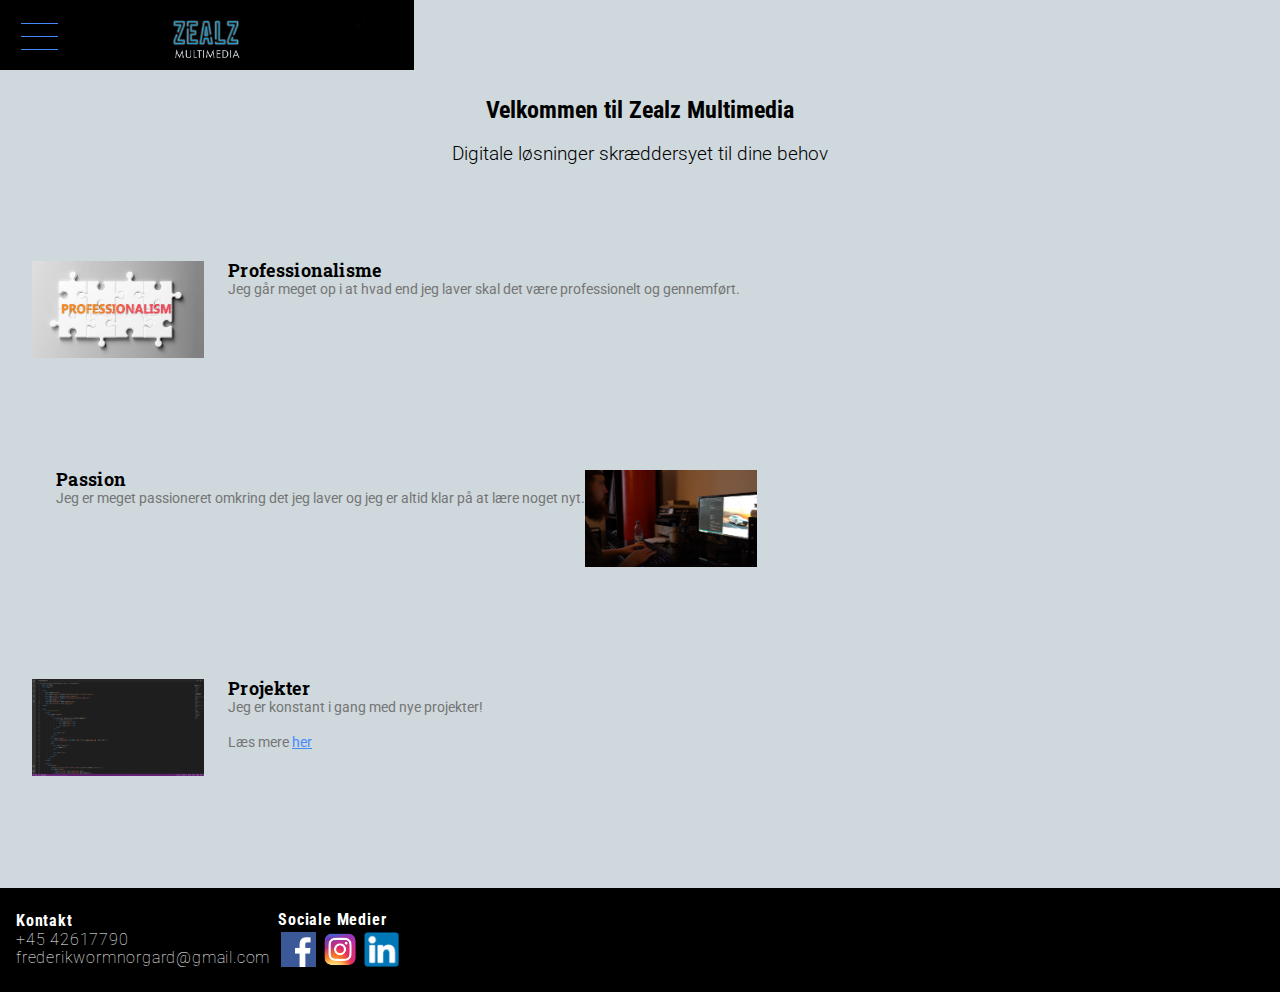
==== index.html @ 9e1d662b "about-me-html" ====
<!DOCTYPE html>
<html lang="en">
<head>
    <meta charset="UTF-8">
    <meta name="description" content="Zealz Multimedia Portfolio">
    <meta name="keywords" content="HTML, CSS, Multimedia, design, portfolio">
    <meta name="author" content="Frederik Nørgård">
    <meta name="viewport" content="width=device-width, initial-scale=1.0">
    <link rel="stylesheet" href="normalize.css">
    <link rel="stylesheet" href="zealzstyle.css">
    <title>Zealz Multimedia</title>
</head>

<body>
    <!-- Banner & Menu -->
    <header>
        <img src="./images/zealzbannermm.png">
        <div class="flexbox">
            <div>
                <div id="menu" class="menu" onclick="openNav()">
                    <div class="positionbar">
                        <div class="bar1"></div>
                        <div class="bar2"></div>
                        <div class="bar3"></div>
                    </div>
                </div>
                <div class="line">
                </div>
                <div class="line">
                </div>
            </div>
        </div>
    </header>

    <section>
        <div id="nav">
            <a href="javascript:void(0)" id="closeBTN" onclick="closeNav()">&times;</a>
            <div class="navbox">
                <a class="navlinks" href="index.html">Forside</a>
                <a class="navlinks" href="projects.html">Projekter</a>
                <a class="navlinks" href="about-me.html">Om Mig</a>
            </div>
        </div>
    </section>

    <!-- Page Introduction -->
    <section class="intro">
        <h1>Velkommen til Zealz Multimedia</h1>
        <br>
        <h2>Digitale løsninger skræddersyet til dine behov</h2>
    </section>

    <!-- Core Values -->
    <section class="values">
        <img src="./images/professionalism.png">
        <ul>
            <li><h3>Professionalisme</h3></li>
            <li><p>Jeg går meget op i at hvad end jeg laver skal det være professionelt og gennemført.</p></li>
        </ul>
    </section>

    <section class="values">
        <ul>
            <li><h3>Passion</h3></li>
            <li><p>Jeg er meget passioneret omkring det jeg laver og jeg er altid klar på at lære noget nyt.</p></li>
        </ul>
        <img src="./images/passion.me.png">
    </section>

    <!-- Short text about my projects -->
    <section class="values">
        <img src="./images/projekter.png">
        <ul>
            <li><h3>Projekter</h3></li>
            <li><p>Jeg er konstant i gang med nye projekter!</p>
                <br>
            <li><p>Læs mere <a href="projects.html">her</a></p></li>
        </ul>
    </section>


    <footer>
        <!-- Contact info -->
        <div id="footer-grid">
            <div id="footer-item-1">
                <section id="contact-info">
                    <h4>Kontakt</h4>
                    <ul>
                        <li>+45 42617790</li>
                        <li>frederikwormnorgard@gmail.com</li>
                    </ul>
                </section>
            </div>
            <!-- SoMe info -->
            <div id="footer-item-2">
                <section id="some">
                    <h4>Sociale Medier</h4>
                    <ul>
                        <li><img src="./images/facebook-icon-zealz.png"></li>
                        <li><img src="./images/instagram.logo.png"></li>
                        <li><img src="./images/linkedin.logo.png"></li>
                    </ul>
                </section>
            </div>
        </div>
        
    </footer>
    <script src="myhacks.js"></script>
</body>
</html>
---- zealzstyle.css ----
/* Imported Fonts */

@import url('https://fonts.googleapis.com/css2?family=Roboto:ital,wght@0,100;0,300;0,400;0,500;0,700;0,900;1,100;1,300;1,400;1,500;1,700;1,900&display=swap');
@import url('https://fonts.googleapis.com/css2?family=Roboto+Slab:wght@100;200;300;400;500;600;700&family=Roboto:ital,wght@0,100;0,300;0,400;0,500;0,700;0,900;1,100;1,300;1,400;1,500;1,700;1,900&display=swap');
@import url('https://fonts.googleapis.com/css2?family=Roboto+Condensed:ital,wght@0,300;0,400;0,700;1,300;1,400;1,700&family=Roboto+Slab:wght@100;200;300;400;500;600;700&family=Roboto:ital,wght@0,100;0,300;0,400;0,500;0,700;0,900;1,100;1,300;1,400;1,500;1,700;1,900&display=swap');
@import url('https://fonts.googleapis.com/css2?family=Roboto+Condensed:ital,wght@0,300;0,400;0,700;1,300;1,400;1,700&family=Roboto+Mono:ital,wght@0,100;0,200;0,300;0,400;0,500;0,600;0,700;1,100;1,200;1,300;1,400;1,500;1,600;1,700&family=Roboto+Slab:wght@100;200;300;400;500;600;700&family=Roboto:ital,wght@0,100;0,300;0,400;0,500;0,700;0,900;1,100;1,300;1,400;1,500;1,700;1,900&display=swap');

/* Reset margin and padding */
*{
    margin: 0;
    padding: 0;
    scroll-behavior: smooth;
}

/* Root for pagedesign */

:root{
    --primary-color: #607D8B;
    --dark-primary-color: #455A64;
    --light-primary-color: #CFD8DC;
    --accent-color: #448AFF;
    --text-icons: #FFFFFF;
    --primary-text: #212121;
    --secondary-text: #757575;
    --divider-color: #BDBDBD;
    --black: #000000;
    --darker-grey: #707070;

}

body{
    background-color: var(--light-primary-color);
}

/* Menubar */
header img{
    width: 414px;
    height: 70px;
}

.menu {
    width: 37px;
    height: 37px;
    margin-top: 1.3rem;
    margin-left: 1.3rem;
    margin-bottom: 0.7rem;
    cursor: pointer;
}


/* Bars */

.bar1 {
    width: 37px;
    height: 1px;
    background-color: var(--accent-color);
    transition: 0.4s;
}

.bar2,
.bar3 {
    width: 37px;
    height: 1px;
    margin: 12px 0;
    background-color: var(--accent-color);
    transition: 0.4s;
}

/* Flexbox for header */

.flexbox {
    display: flex;
    justify-content: space-between;
    margin-top: -4.5em;
}

.line {
    box-sizing: border-box;
    border: solid 1px var(--blue-color);
    height: 1px;
    width: 9rem;
}

.logo {
    width: 80px;
    margin-top: 2.25rem;
}


/* Nav menu that starts without width */

#nav {
    position: absolute;
    z-index: 1;
    top: 0px;
    width: 0%;
    background-color: var(--black);
    height: 100vh;
    overflow-x: hidden;
}

.navbox {
    display: flex;
    flex-direction: column;
    margin-top: 3.25rem;
}

.navlinks {
    color: var(--text-icons);
    text-decoration: none;
    font-size: 30px;
    margin-top: 2rem;
    margin-left: 2rem;
}


/* Close button for nav */

#closeBTN {
    display: block;
    visibility: hidden;
    text-decoration: none;
    color: var(--text-icons );
    padding: 0 1.2rem;
    position: absolute;
    font-size: 70px;
    z-index: 1;
}
/* Styling intro text */

.intro h1{
    font-family: 'Roboto Condensed', sans-serif;
    font-size: 1.5em;
    letter-spacing: 0;
    text-align: center;
    margin: 1em 0 0 0;
}

.intro h2{
    font-family: 'Roboto', sans-serif;
    font-size: 1.2em;
    font-weight: 300;
    text-align: center;
}

/* Styling jump menu on project site */
.jump-to{
    margin: 2em 0 5em 3em;
}
.jump-to h2{
    color: var(--black);
    font-family: 'Roboto Slab', serif;
    font-size: 1.2em;
    margin-bottom: 0.5em;
}

.jump-to ul li{
    list-style: none;
    margin: 1em 0 1em 1em;
}

.jump-to a{
    color: var(--black);
    font-family: 'Roboto Mono', monospace;
    text-decoration: none;
}

.jump-to a:hover{
    color: var(--accent-color);
    cursor: pointer;
}

/* Styling project boxes */
.project-info{
    margin: 8em 4em 3em 4em;

}
.project-info h2{
    font-family: 'Roboto Slab', serif;
    font-size: 1.3em;
    margin: 4em 0 3em -2em;
}

.project-info a h3{
    color: var(--black);
    font-family: 'Roboto Slab', serif;
    font-size: 1.2em;
    text-align: center;
    margin-bottom: 0.5em;
}

.project-info img{
    width: 300px;
    height: 180px;
}

.project-info a h3:hover{
    color: var(--accent-color);
    cursor: pointer;
}

.project-info h4{
    color: var(--darker-grey);
    text-align: center;
    font-size: 1.1em;
    font-family: 'Roboto', sans-serif;
    font-weight: 900;
    margin-top: 0.5em;
}

.project-info p{
    color: var(--secondary-text);
    font-family: 'Roboto', sans-serif;
    font-weight: 300;
    text-align: center;
    margin-top: 0.5em;
    letter-spacing: 0.01em;
}

/* Styling flexboxes */

.values{
    display: flex;
    flex-direction: row;
    margin: 6em 2em 7em 2em;
}

.values ul li{
    list-style: none;
    margin-left: 1.5em;
}

.values ul li h3{
    font-family: 'Roboto Slab', serif;
    font-size: 1.1em;
    letter-spacing: 0.02em;

}

.values ul li p{
    font-family: 'Roboto', sans-serif;
    font-size: 0.9em;
    font-weight: 400;
    color: var(--secondary-text);
}

.values a{
    color: var(--accent-color);

}

.values a:hover{
    color: var(--text-icons);
}



/* Styling flexbox images */
.values img{
    width: 172px;
    height: 97px;
}

/* Styling footer */
footer{
    background-color: var(--black);
    background-repeat: no-repeat;
}

#footer-grid{
    display: inline-grid;
    margin: 1em 0.5em 1em 0.5em;
}

#footer-item-1{
    grid-column-start: 1;
    grid-column-end: 2;
    margin: 0.5em;
    text-align: left;
}

#footer-item-2{
    grid-column-start: 3;
    margin-top: 0.4em;
}


footer h4{
    color: var(--text-icons);
    font-family: 'Roboto Condensed', sans-serif;
    font-size: 1em;
    letter-spacing: 0.05em;
}

footer ul li{
    color: var(--text-icons);
    font-family: 'Roboto', sans-serif;
    font-weight: 100;
    letter-spacing: 0.05em;
    list-style: none;
    
}

#some ul{
    display: inline-flex;
    flex-direction: row;
}

/* Styling footer images */
footer img{
    width: 35px;
    height: 35px;
}

#footer-item-2 img{
    margin: 0.2em;
}
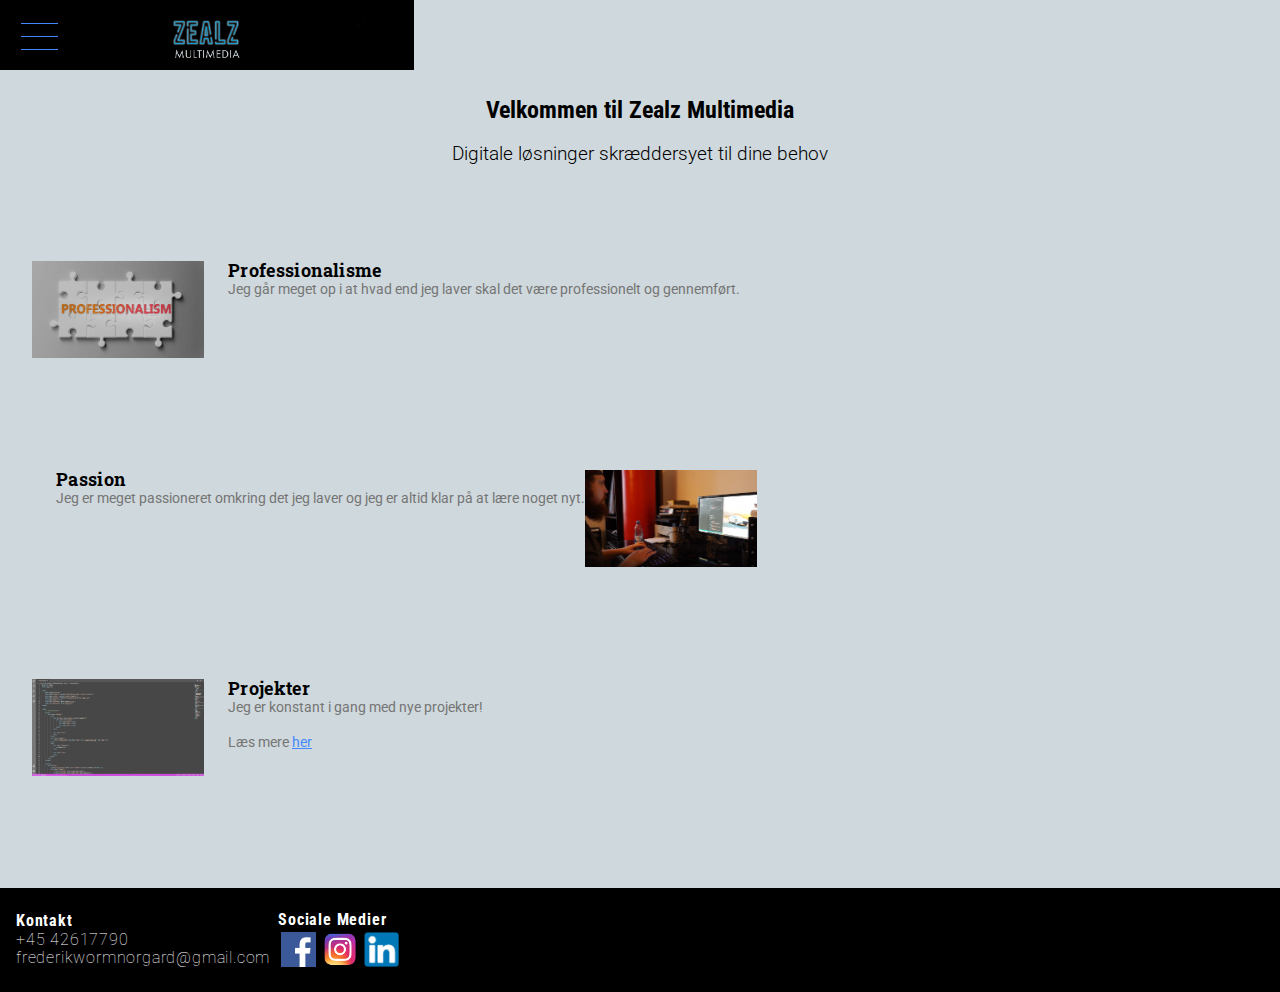
==== commit 65a552ee: "index-update-mobile" ====
--- a/index.html
+++ b/index.html
@@ -64,12 +64,12 @@
             <li><h3>Passion</h3></li>
             <li><p>Jeg er meget passioneret omkring det jeg laver og jeg er altid klar på at lære noget nyt.</p></li>
         </ul>
-        <img src="./images/passion.me.png">
+        <img src="./images/passion.me.lighter.png">
     </section>
 
     <!-- Short text about my projects -->
     <section class="values">
-        <img src="./images/projekter.png">
+        <img src="./images/projekter-lighter.png">
         <ul>
             <li><h3>Projekter</h3></li>
             <li><p>Jeg er konstant i gang med nye projekter!</p>
--- a/zealzstyle.css
+++ b/zealzstyle.css
@@ -25,6 +25,7 @@
     --divider-color: #BDBDBD;
     --black: #000000;
     --darker-grey: #707070;
+    --hover-color: #1311b1;
 
 }
 
@@ -166,7 +167,7 @@
 }
 
 .jump-to a:hover{
-    color: var(--accent-color);
+    color: var(--hover-color);
     cursor: pointer;
 }
 
@@ -195,7 +196,7 @@
 }
 
 .project-info a h3:hover{
-    color: var(--accent-color);
+    color: var(--hover-color);
     cursor: pointer;
 }
 
@@ -250,15 +251,250 @@
 }
 
 .values a:hover{
+    color: var(--hover-color);
+}
+
+#me{
+    display: flex;
+    flex-direction: row;
+}
+
+#me h1{
+    font-family: 'Roboto Slab', serif;
+    font-size: 1.3em;
+    letter-spacing: 0.02em;
+    margin: 6em 0em 0.5em 1em;
+}
+
+.skills{
+    margin: 0.5em 0 0.5em 2em;
+}
+
+.skills h2{
+    font-family: 'Roboto Slab', serif;
+    font-size: 1.1em;
+    letter-spacing: 0.02em;
+    margin: 0.5em 0em 1em 0.2em;
+}
+
+.skill-flexbox{
+    display: flex;
+    flex-direction: row;
+}
+
+.skill-flexbox h4{
+    color: var(--primary-text);
+    font-family: 'Roboto', sans-serif;
+    margin-left: 0.4em;
+}
+
+.skills p{
+    font-family: 'Roboto', sans-serif;
+    font-weight: 300;
+    margin: -1.3em 0em 2em 3.1em;
+
+}
+
+.article-flexbox{
+    display: flex;
+    flex-direction: row;
+    background-color: var(--dark-primary-color);
+    margin: 0.3em;
+    margin-top: 2em;
+    margin-bottom: 2em;
+    border-radius: 1em;
+}
+
+.article-flexbox p{
     color: var(--text-icons);
-}
-
-
+    font-family: 'Roboto', sans-serif;
+    font-weight: 300;
+    font-size: 0.8em;
+    margin-top: 2em;
+    margin-left: 0.5em;
+    margin-right: 1em;
+}
 
 /* Styling flexbox images */
 .values img{
     width: 172px;
     height: 97px;
+}
+
+#me img{
+    width: 150px;
+    height: 150px;
+    border-style: solid;
+    border-color: var(--primary-color);
+    border-width: 0.5em;
+    margin: 4em 0em 0.5em 2em;
+}
+
+.skills img{
+    width: 40px;
+    height: 40px;
+}
+
+#swing1{
+    width: 100px;
+    height: 177px;
+}
+
+#swing2{
+    width: 200px;
+    margin-bottom: 5.5em;
+    grid-column-start: 2;
+}
+
+#github{
+    width: 190px;
+}
+
+/* Styling article images */
+.project-article img{
+    width: 300px;
+    margin: 1.5em 0em 1.5em 1em;
+
+}
+
+/* Styling additional text */
+.experience{
+    margin: 4em 0em 3em 2em;
+}
+.experience h2{
+    font-family: 'Roboto Slab', serif;
+    font-size: 1.1em;
+    letter-spacing: 0.02em;
+    margin-bottom: 0.5em;
+}
+
+.experience ul li{
+    list-style: none;
+    margin: 1em 0em 1em 0em;
+}
+
+.experience ul li h4{
+    font-family: 'Roboto', sans-serif;
+    font-weight: 500;
+}
+
+.experience ul li p{
+    font-family: 'Roboto', sans-serif;
+    font-weight: 300;
+}
+
+.project-article{
+    margin: 5em 2em 5em 2em;
+}
+.project-article p{
+        font-family: 'Roboto', sans-serif;
+        line-height: 1.2em;
+        letter-spacing: 0.02em;
+}
+
+.project-article h4{
+    font-family: 'Roboto', sans-serif;
+    font-weight: 900;
+    margin-top: 2em;
+}
+
+.side-by-side{
+    display: inline-grid;
+    margin-bottom: 1.5em;
+}
+
+#swing1text{
+    font-family: 'Roboto', sans-serif;
+    font-weight: 400;
+    text-align: center;
+    grid-column-start: 1;
+    grid-row-start: 2;
+    margin-top: -1.5em
+}
+
+#swing2text{
+    font-family: 'Roboto', sans-serif;
+    font-weight: 400;
+    text-align: center;
+    grid-column-start: 2;
+    grid-row-start: 2;
+    margin-top: -6em;
+    
+}
+.project-article a{
+    color: var(--accent-color);
+    margin-left: 0.3em;
+    cursor: pointer;
+}
+
+.project-article a:hover{
+    color: var(--hover-color);
+}
+
+/* Buttons for article flipping styling */
+.flipping-buttons button{
+    color: var(--accent-color);
+    background-color: var(--black);
+    font-family: 'Roboto Condensed', sans-serif;
+    letter-spacing: 0.08em;
+    padding: 0.5em 1em 0.5em 1em;
+    margin: 0.2em 3.5em 3em 3.5em;
+    cursor: pointer;
+}
+
+.flipping-buttons a{
+    color: var(--accent-color);
+    text-decoration: none;
+}
+
+.flipping-buttons a:hover{
+    color: var(--text-icons);
+}
+
+/* Styling formulas */
+
+.formula form{
+    background-color: var(--primary-color);
+    margin: 5em 5em 3em 5em;
+}
+.formula h2{
+    font-family: 'Roboto Condensed', sans-serif;
+    font-size: 1.2em;
+    margin: 5em 5em -4em 5em;
+    text-align: center;
+}
+
+.formula input{
+    height: 20px;
+    margin: 1em 1em 0.2em 1.7em;
+}
+
+.formula textarea{
+    margin: 1em 1em 0.2em 1.7em;
+}
+
+.formula input::placeholder{
+    font-family: 'Roboto Condensed', sans-serif;
+    font-weight: 400;
+    font-style: italic;
+}
+
+.formula textarea::placeholder{
+    font-family: 'Roboto Condensed', sans-serif;
+    font-weight: 400;
+    font-style: italic;
+}
+
+#send-button{
+    color: var(--text-icons);
+    background-color: var(--primary-text);
+    font-family: 'Roboto Slab', serif;
+    font-size: 1.2em;
+    width: 164px;
+    height: 45px;
+    padding: 0.4em 1em 1em 1em;
+    margin: 1em 4em 1em 2.4em;
+    cursor: pointer;
 }
 
 /* Styling footer */
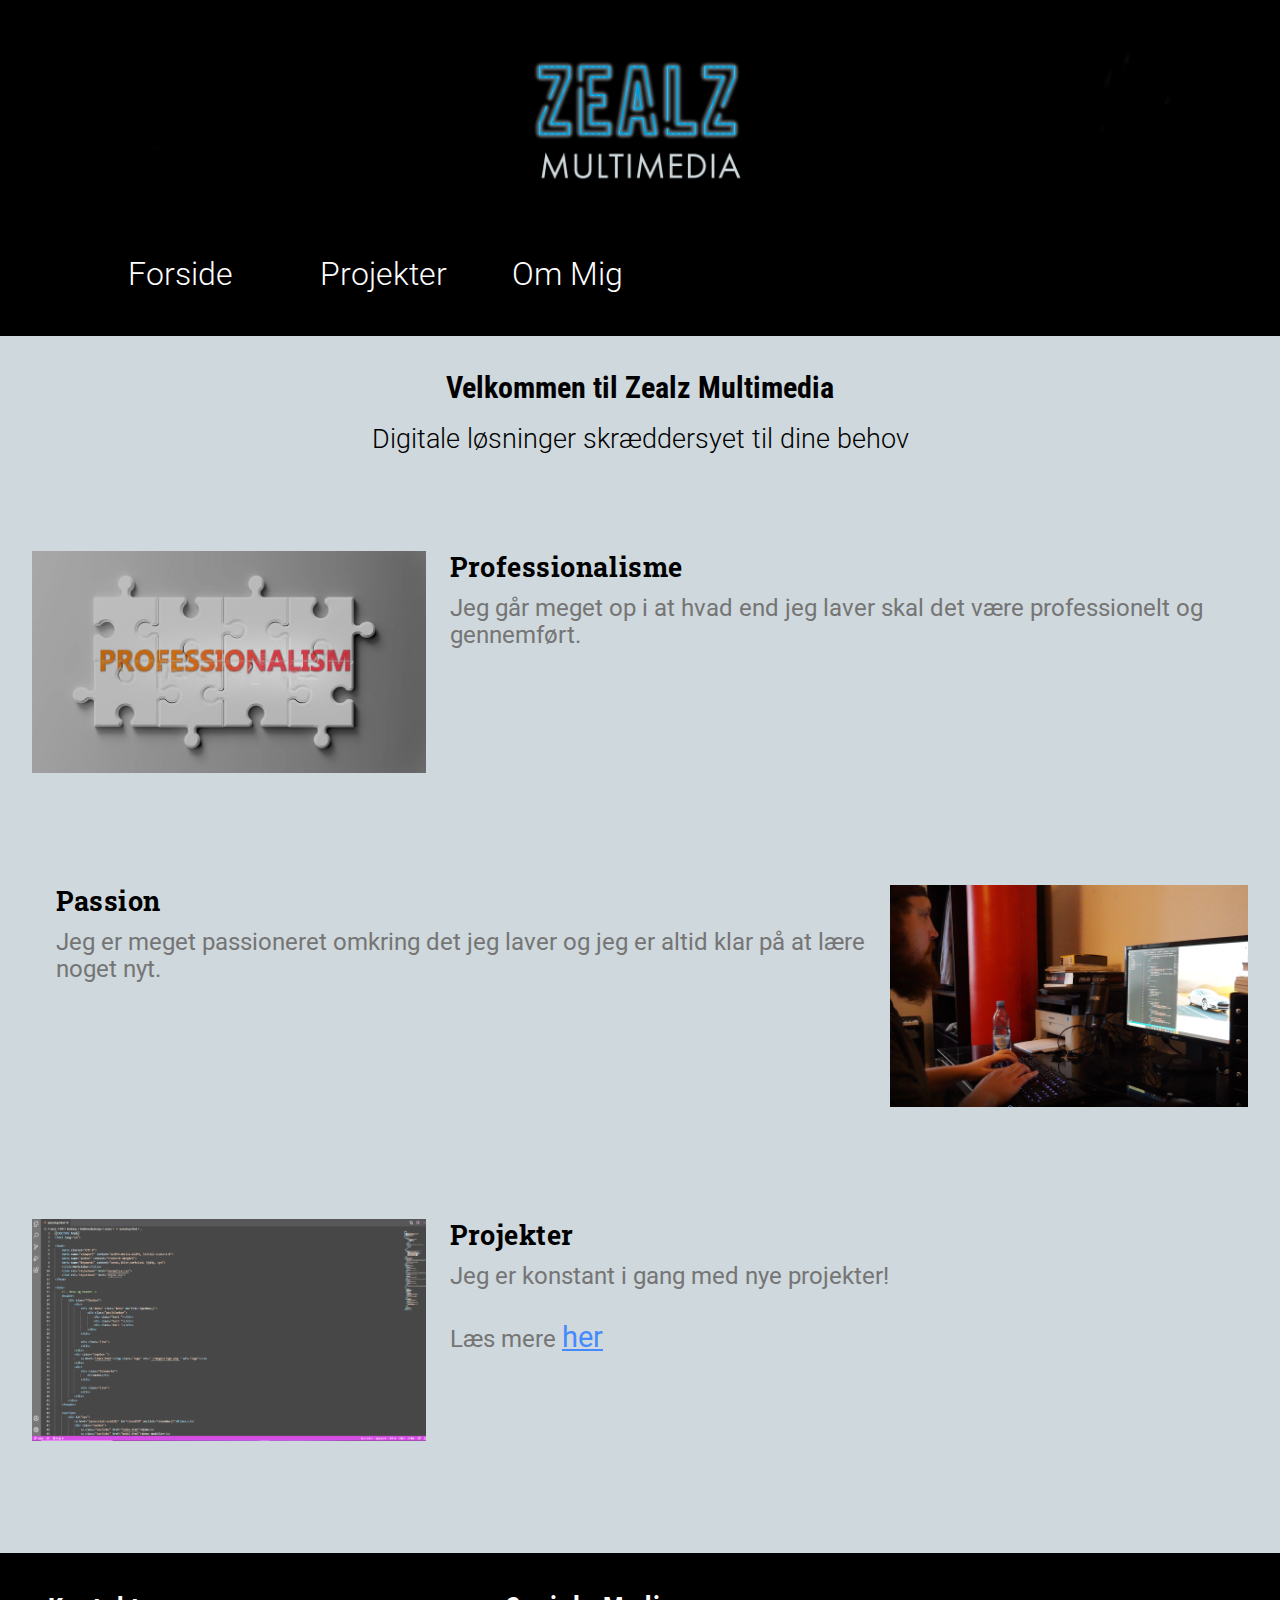
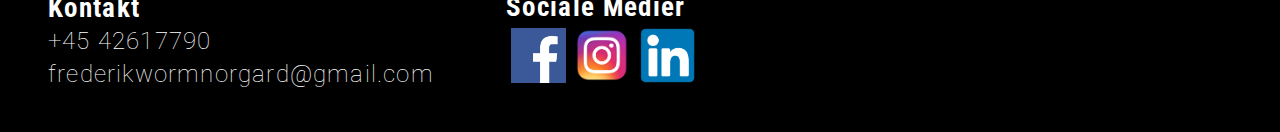
==== commit e6daa76a: "index-tablet-responsive" ====
--- a/index.html
+++ b/index.html
@@ -14,7 +14,18 @@
 <body>
     <!-- Banner & Menu -->
     <header>
-        <img src="./images/zealzbannermm.png">
+        <div id="banner-mobile">
+            <img src="./images/zealzbannermm.png">
+        </div>
+        <div id="banner-tablet">
+            <img src="./images/zealzbannermm - tablet.png">
+            <a id="index" href="index.html">Forside</a>
+            <a id="projects" href="projects.html">Projekter</a>
+            <a id="about-me" href="about-me.html">Om Mig</a>
+        </div>
+        <div id="banner-desktop">
+            <img src="./images/zealzbannermm - desktop.png">
+        </div>
         <div class="flexbox">
             <div>
                 <div id="menu" class="menu" onclick="openNav()">
--- a/zealzstyle.css
+++ b/zealzstyle.css
@@ -48,6 +48,14 @@
     cursor: pointer;
 }
 
+#banner-tablet{
+    display: none;
+}
+
+#banner-desktop{
+    display: none;
+}
+
 
 /* Bars */
 
@@ -550,4 +558,126 @@
 
 #footer-item-2 img{
     margin: 0.2em;
+}
+
+/* Media Query - Tablet 768px */
+@media only screen and (min-width: 768px){
+
+    /* Hiding mobile menu */
+    #banner-mobile{
+        display: none;
+    }
+    
+    /* Displaying & styling tablet menu */
+    #banner-tablet{
+        display: block;
+        position: relative;
+        text-align: center;
+    }
+    
+    #banner-tablet img{
+        width: 100%;
+        height: auto;
+    }
+
+    #index{
+        color: var(--text-icons);
+        position: absolute;
+        bottom: 1.5em;
+        left: 4em;
+        text-decoration: none;
+        font-family: 'Roboto', sans-serif;
+        font-size: 2em;
+        font-weight: 300;
+    }
+
+    #projects{
+        color: var(--text-icons);
+        position: absolute;
+        bottom: 1.5em;
+        left: 10em;
+        text-decoration: none;
+        font-family: 'Roboto', sans-serif;
+        font-size: 2em;
+        font-weight: 300;
+    }
+
+    #about-me{
+        color: var(--text-icons);
+        position: absolute;
+        bottom: 1.5em;
+        left: 16em;
+        text-decoration: none;
+        font-family: 'Roboto', sans-serif;
+        font-size: 2em;
+        font-weight: 300;
+    }
+        
+        
+    /* Hiding desktop menu */
+    #banner-desktop{
+        display: none;
+    }
+
+    .flexbox{
+        display: none;
+    }
+
+    #nav{
+        display: none;
+    }
+
+    /* Styling footer on tablet */
+
+    footer h4{
+        font-size: 1.7em;
+    }
+
+    footer li{
+        font-size: 1.5em;
+        line-height: 1.4em;
+    }
+
+    
+    footer section{
+        margin: 1em 2em 1em 2em;
+    }
+
+    #some img{
+        width: 55px;
+        height: 55px;
+    }
+
+    /* General styling for index page*/
+    .intro h1{
+        font-size: 1.9em;
+    }
+
+    .intro h2{
+        font-size: 1.7em;
+    }
+
+    .values img{
+        width: 394px;
+        height: 222px;
+    }
+
+    .values ul li h3{
+        font-size: 1.7em;
+    }
+    
+
+    .values ul li p{
+        font-size: 1.5em;
+        margin-top: 0.5em;
+    }
+
+    .values ul li a{
+        font-size: 1.2em;
+    }
+
+    /* General styling for project page */
+    
+
+
 }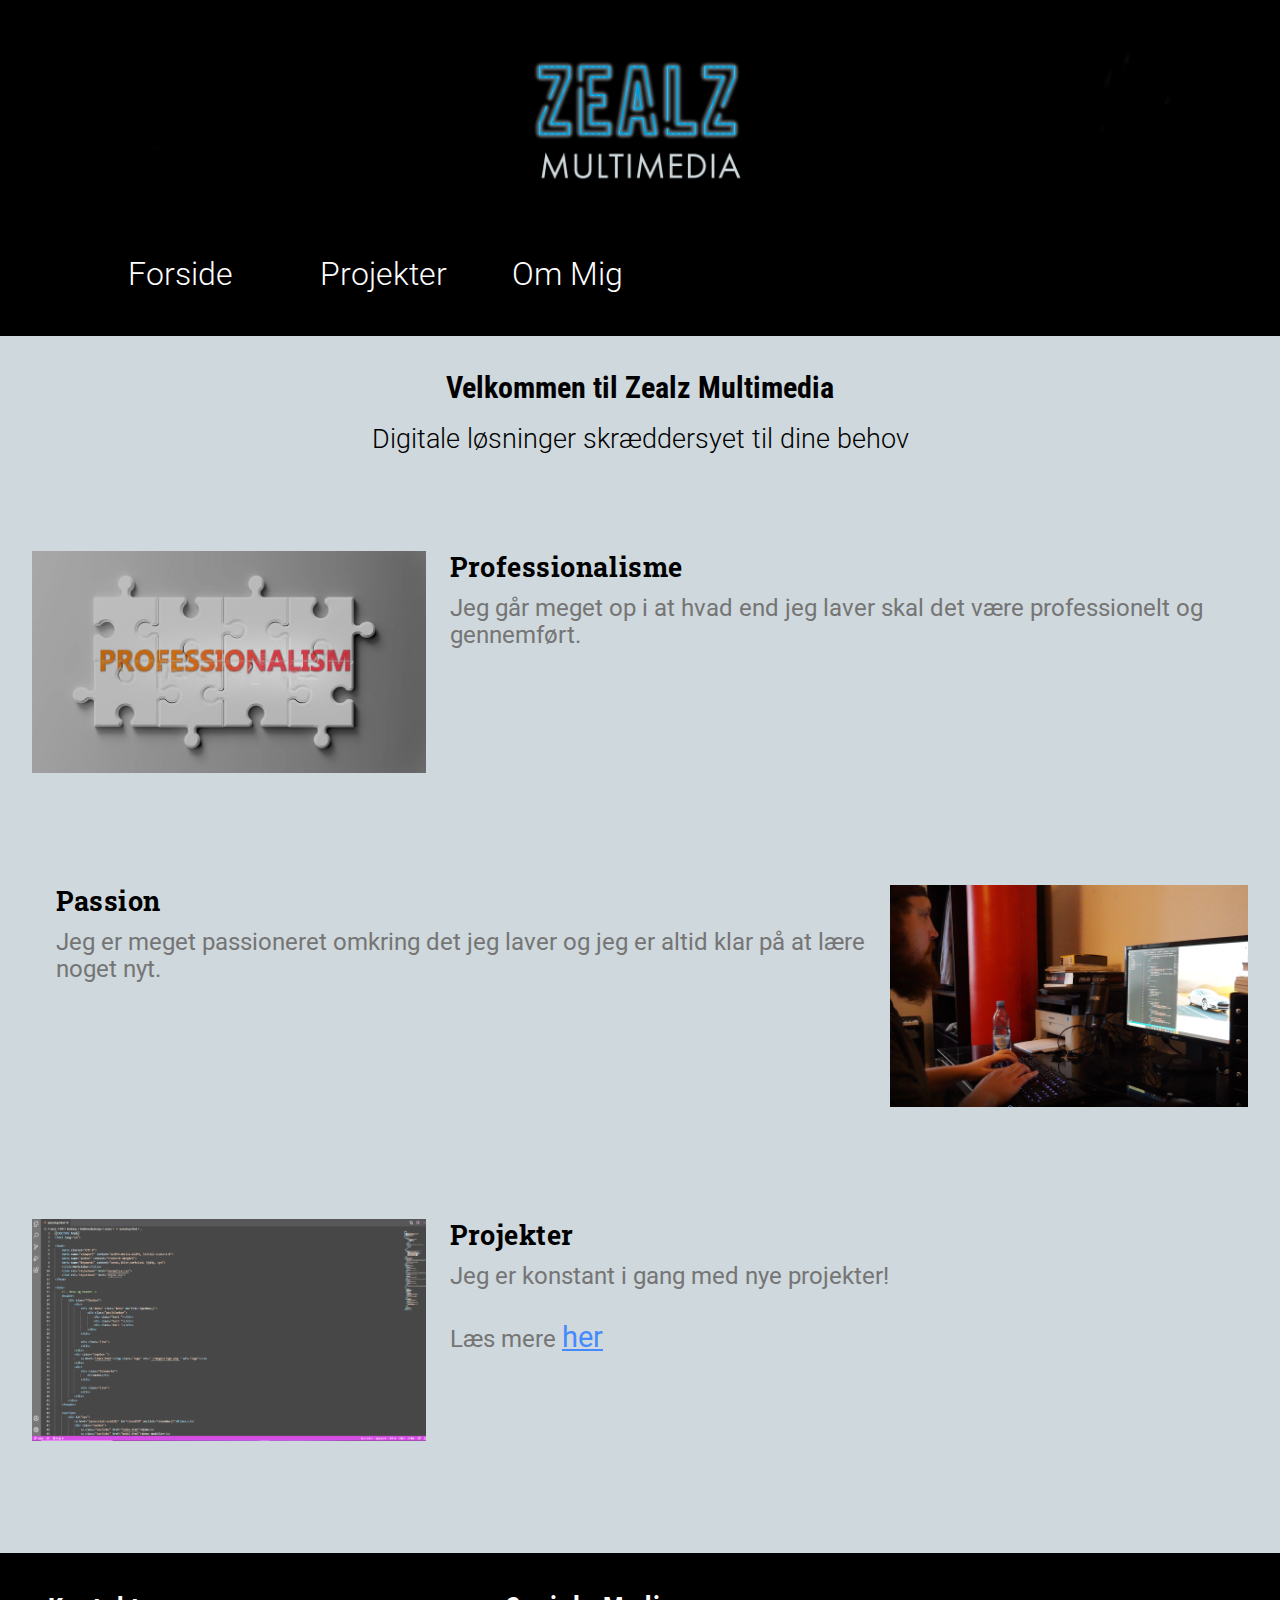
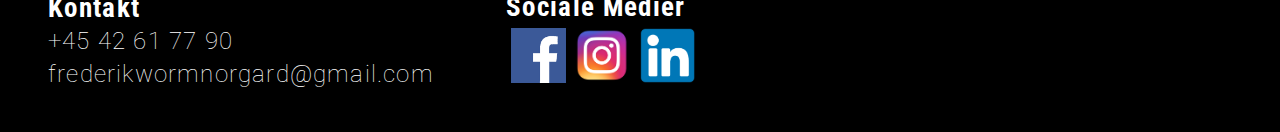
==== commit 4deec2b5: "about-me-responsive-1920" ====
--- a/index.html
+++ b/index.html
@@ -25,6 +25,9 @@
         </div>
         <div id="banner-desktop">
             <img src="./images/zealzbannermm - desktop.png">
+            <a id="index" href="index.html">Forside</a>
+            <a id="projects" href="projects.html">Projekter</a>
+            <a id="about-me" href="about-me.html">Om Mig</a>
         </div>
         <div class="flexbox">
             <div>
@@ -97,7 +100,7 @@
                 <section id="contact-info">
                     <h4>Kontakt</h4>
                     <ul>
-                        <li>+45 42617790</li>
+                        <li>+45 42 61 77 90</li>
                         <li>frederikwormnorgard@gmail.com</li>
                     </ul>
                 </section>
@@ -114,7 +117,6 @@
                 </section>
             </div>
         </div>
-        
     </footer>
     <script src="myhacks.js"></script>
 </body>
--- a/zealzstyle.css
+++ b/zealzstyle.css
@@ -648,7 +648,7 @@
         height: 55px;
     }
 
-    /* General styling for index page*/
+    /* General styling for index page for tablet*/
     .intro h1{
         font-size: 1.9em;
     }
@@ -676,8 +676,621 @@
         font-size: 1.2em;
     }
 
-    /* General styling for project page */
-    
-
-
-}+    /* General styling for project page for tablet*/
+    .jump-to{
+        margin-top: 4em;
+    }
+    .jump-to h2{
+        font-size: 1.6em;
+    }
+
+    .jump-to li a{
+        font-size: 1.4em;
+    }
+
+    .project-info h2{
+        font-size: 1.8em;
+        margin-left: 2em;
+    }
+
+    .project-info a{
+        font-size: 1.5em;
+    }
+
+    .project-info img{
+        width: 500px;
+        height: 330px;
+        margin-left: 2.9em;
+    }
+
+    .project-info h4{
+        font-size: 1.6em;
+        letter-spacing: 0.02em;
+    }
+
+    .project-info p{
+        font-size: 1.4em;
+    }
+
+    /* General styling for about me page for tablet */
+    #me{
+        margin-left: 3em;
+    }
+    #me img{
+        width: 300px;
+        height: 280px;
+    }
+
+    #me h1{
+        font-size: 1.9em;
+    }
+
+    .skills{
+        margin-left: 5em;
+    }
+
+    .skills h2{
+        font-size: 1.7em;
+    }
+    
+    .skills li img{
+        width: 75px;
+        height: 75px;
+    }
+
+    .skills li h4{
+        font-size: 1.5em;
+    }
+
+    .skills p{
+        font-size: 1.5em;
+        margin-left: 3.7em;
+        margin-top: -1.5em;
+    }
+
+    .experience{
+        margin-left: 6em;
+    }
+
+    .experience h2{
+        font-size: 1.7em;
+    }
+
+    .experience li h4{
+        font-size: 1.5em;
+    }
+
+    .experience p{
+        font-size: 1.5em;
+    }
+
+    .formula h2{
+        font-size: 1.7em;
+        margin-bottom: 0.2em;
+    }
+
+    .formula input{
+        width: 400px;
+        height: 25px;
+        margin-left: 3em;
+    }
+    
+    .formula form{
+        width: 500px;
+        margin-left: 8.2em;
+        margin-top: 1em;
+    }
+
+    .formula input::placeholder{
+        font-size: 1.2em;
+    }
+
+    .formula textarea{
+        margin-left: 3em;
+    }
+    
+    .formula textarea::placeholder{
+        font-size: 1.2em;
+    }
+
+    #send-button{
+        margin-left: 9em;
+        padding: 1.6em 2.5em 2.5em 2.5em;
+    } 
+
+    /* Styling for article pages for tablet*/
+    .project-article p{
+        font-size: 1.5em;
+        margin-left: 1em;
+    }
+
+    .project-article img{
+        width: 600px;
+        height: 350px;
+        margin-left: 3em;
+    }
+
+    .project-article h4{
+        font-size: 1.5em;
+        margin-left: 1em;
+    }
+
+    .flipping-buttons{
+        margin-left: 6em;
+    }
+
+    .flipping-buttons button{
+        width: 10em;
+        height: 3.5em;
+    }
+
+    .flipping-buttons button a{
+        font-size: 1.5em;
+    }
+
+    #bollywood-mockup{
+        width: 300px;
+        height: 450px;
+        margin-left: 13em;
+    }
+
+    #swing1{
+        width: 200px;
+        height: 300px;
+    }
+
+    #swing2{
+        width: 480px;
+        height: 300px;
+    }
+
+    #swing1text{
+        font-size: 1.2em;
+        margin-top: -4.3em;
+        margin-left: 1.7em;
+    }
+
+    #swing2text{
+        font-size: 1.2em;
+        margin-top: -4.3em;
+        margin-left: 1.7em;
+    }
+
+    .side-by-side{
+        margin-left: -4em;
+    }
+
+    #github{
+        width: 500px;
+        height: 200px;
+    }
+}
+
+/* Media Query - Desktop 1920 */
+@media only screen and (min-width: 1920px){
+    /* Hiding mobile menu */
+    #banner-mobile{
+        display: none;
+    }
+    
+    /* Displaying & styling tablet menu */
+    #banner-desktop{
+        display: block;
+        position: relative;
+        text-align: center;
+    }
+    
+    #banner-desktop img{
+        width: 100%;
+        height: auto;
+    }
+
+    #index{
+        color: var(--text-icons);
+        position: absolute;
+        text-decoration: none;
+        font-family: 'Roboto', sans-serif;
+        font-size: 3.5em;
+        font-weight: 300;
+        margin-bottom: -0.8em;
+    }
+
+    #projects{
+        color: var(--text-icons);
+        position: absolute;
+        bottom: 1.5em;
+        left: 10em;
+        text-decoration: none;
+        font-family: 'Roboto', sans-serif;
+        font-size: 3.5em;
+        font-weight: 300;
+        margin-bottom: -0.8em;
+    }
+
+    #about-me{
+        color: var(--text-icons);
+        position: absolute;
+        bottom: 1.5em;
+        left: 16em;
+        text-decoration: none;
+        font-family: 'Roboto', sans-serif;
+        font-size: 3.5em;
+        font-weight: 300;
+        margin-bottom: -0.8em;
+    }
+        
+        
+    /* Hiding desktop menu */
+    #banner-tablet{
+        display: none;
+    }
+
+    .flexbox{
+        display: none;
+    }
+
+    #nav{
+    display: none;
+    }
+
+    /* Styling footer desktop */
+    footer h4{
+        font-size: 2.5em;
+    }
+
+    footer li{
+        font-size: 2em;
+        line-height: 1.4em;
+    }
+
+    
+    footer section{
+        margin: 1em 2em 1em 2em;
+    }
+    
+    #some{
+        margin-left: 50em;
+    }
+
+    #some img{
+        width: 100px;
+        height: 100px;
+        margin: 0.5em;
+    }
+
+    #footer-item-1{
+        margin-left: 5em;
+    }
+
+
+    /* Styling index page desktop */
+    .intro h1{
+        font-size: 3em;
+    }
+
+    .intro h2{
+        font-size: 2em;
+    }
+
+    .values{
+        margin-top: 10em;
+        margin-left: 18em;
+        margin-bottom: 10em;
+    }
+
+    .values img{
+        width: 1000px;
+        height: 600px;
+    }
+
+    .values ul{
+        background-color: var(--dark-primary-color);
+        border-radius: 3em;
+        margin: 2em;
+        width: 32em;
+    }
+
+    .values ul li h3{
+        color: var(--text-icons);
+        font-size: 2.5em;
+        margin-top: 1.5em;
+        letter-spacing: 0.05em;
+    }
+    
+
+    .values ul li p{
+        color: var(--text-icons);
+        font-size: 2.3em;
+        margin-top: 0.5em;
+        line-height: 1.3em;
+    }
+
+    .values ul li a{
+        color: var(--black);
+        font-size: 1.2em;
+    }
+
+    /* Styling projects page desktop */
+    .jump-to{
+        margin-top: 4em;
+        margin-left: 15em;
+        margin-bottom: 10em;
+    }
+    .jump-to h2{
+        font-size: 2.2em;
+    }
+
+    .jump-to li a{
+        font-size: 1.9em;
+    }
+
+    .project-info h2{
+        font-size: 2.5em;
+        margin-left: 2em;
+    }
+
+    .project-info a{
+        font-size: 2.3em;
+    }
+
+    .project-info img{
+        width: 500px;
+        height: 330px;
+    }
+
+    .project-info h4{
+        font-size: 2em;
+        letter-spacing: 0.02em;
+    }
+
+    .project-info p{
+        font-size: 2em;
+    }
+
+    /* Grid for school projects - desktop */
+
+    .project-grid{
+        display: inline-grid;
+        grid-template-areas: 
+        "a a a a b b b b"
+        "c c c c d d d d"
+        "e e e e f f f f"
+        "g g g g h h h h";
+        margin-left: auto;
+        margin-right: auto;
+        justify-items: center;
+        margin-top: -15em;
+    }
+
+    .project-info{
+        margin-bottom: 10em;
+    }
+
+    #school{
+        margin-left: -10em;
+    }
+
+    #item-1{
+        grid-area: a;
+        display: flex;
+        flex-direction: column;
+        justify-content: center;
+        align-items: center;
+        text-align: center;
+    }
+    
+    #item-1 img{
+        margin-left: auto;
+    }
+
+    #item-2{
+        grid-area: b;
+        display: flex;
+        flex-direction: column;
+        justify-content: center;
+        align-items: center;
+        text-align: center;
+        margin-top: auto;
+    }
+
+    #item-2 img{
+        margin-left: auto;
+    }
+    
+    #item-3{
+        grid-area: c;
+        display: flex;
+        flex-direction: column;
+        justify-content: center;
+        align-items: center;
+        text-align: center;
+        margin-top: auto;
+    }
+
+    #item-3 img{
+        margin-left: auto;
+    }
+
+    #item-4{
+        grid-area: d;
+        display: flex;
+        flex-direction: column;
+        justify-content: center;
+        align-items: center;
+        text-align: center;
+        margin-top: auto;
+    }
+
+    #item-4 img{
+        margin-left: auto;
+    }
+    
+    #item-5{
+        grid-area: e;
+        display: flex;
+        flex-direction: column;
+        justify-content: center;
+        align-items: center;
+        text-align: center;
+        margin-top: auto;
+    }
+
+    #item-5 img{
+        margin-left: auto;
+    }
+
+    /* Grid for sideprojects - desktop */
+    .side-grid{
+        display: inline-grid;
+        grid-template-areas: 
+        "a a a a b b b b"
+        "c c c c d d d d"
+        "e e e e f f f f"
+        "g g g g h h h h";
+        margin-left: auto;
+        margin-right: auto;
+        justify-items: center;        
+    }
+
+    #side-1{
+        grid-area: a;
+        display: flex;
+        flex-direction: column;
+        justify-content: center;
+        align-items: center;
+        text-align: center;
+        margin-top: auto;
+
+    }
+
+    #side-1 h2{
+        margin-left: -10em;
+    }
+
+    #side-1 img{
+        margin-left: auto;
+    }
+    
+    #side-2{
+        grid-area: b;
+        display: flex;
+        flex-direction: column;
+        justify-content: center;
+        align-items: center;
+        text-align: center;
+        margin-top: auto;
+    }
+
+    #side-2 img{
+        margin-left: auto;
+    }
+
+    /* About me page styling - desktop */
+    #me{
+        margin-top: 10em;
+        margin-left: 15em;
+    }
+    
+    #me h1{
+        font-size: 2.5em;
+        margin-top: 2em;
+    }
+    #me img{
+        width: 800px;
+        height: auto;
+    }
+
+    .skills{
+        margin-left: 75em;
+        margin-top: -40em;
+    }
+
+    .skills h2{
+        font-size: 2.2em;
+    }
+
+    .skills ul li img{
+        width: 100px;
+        height: 100px;
+    }
+
+    .skills ul li h4{
+        font-size: 1.8em;
+        margin-top: 0.4em;
+    }
+
+    .skills p{
+        font-size: 1.5em;
+        margin-left: 4.7em;
+        margin-top: -2em;
+    }
+    
+    .experience{
+        margin-left: 17em;
+    }
+
+    .experience h2{
+        font-size: 2.2em;
+    }
+
+    .experience ul li h4{
+        font-size: 1.8em;
+    }
+
+    .experience p{
+        font-size: 1.5em;
+    }
+
+    #experience-1{
+        margin-top: 10em;
+    }
+
+    .formula{
+        margin: auto;
+        width: 50%;
+        padding: 10px;
+    }
+
+    .formula h2{
+        margin-left: -0.7em;
+        font-size: 2.2em;
+    }
+
+    .formula form{
+        width: 40em;
+        height: 30em;
+    }
+
+    .formula input{
+        margin-left:5em;
+        width: 30em;
+        height: 3em;
+    }
+
+    .formula input::placeholder{
+        font-size: 1.5em;
+    }
+
+    .formula textarea{
+        width: 40em;
+        height: 30em;
+    }
+
+    .formula textarea{
+        margin-left:5em;
+        width: 30em;
+        height: 3em;
+    }
+
+    .formula textarea::placeholder{
+        font-size: 1.5em;
+    }
+
+    #send-button{
+        margin-left: 7em;
+        font-size: 2em;
+        padding: 0.4em 1em 1.4em 1em;
+    }
+
+}
+        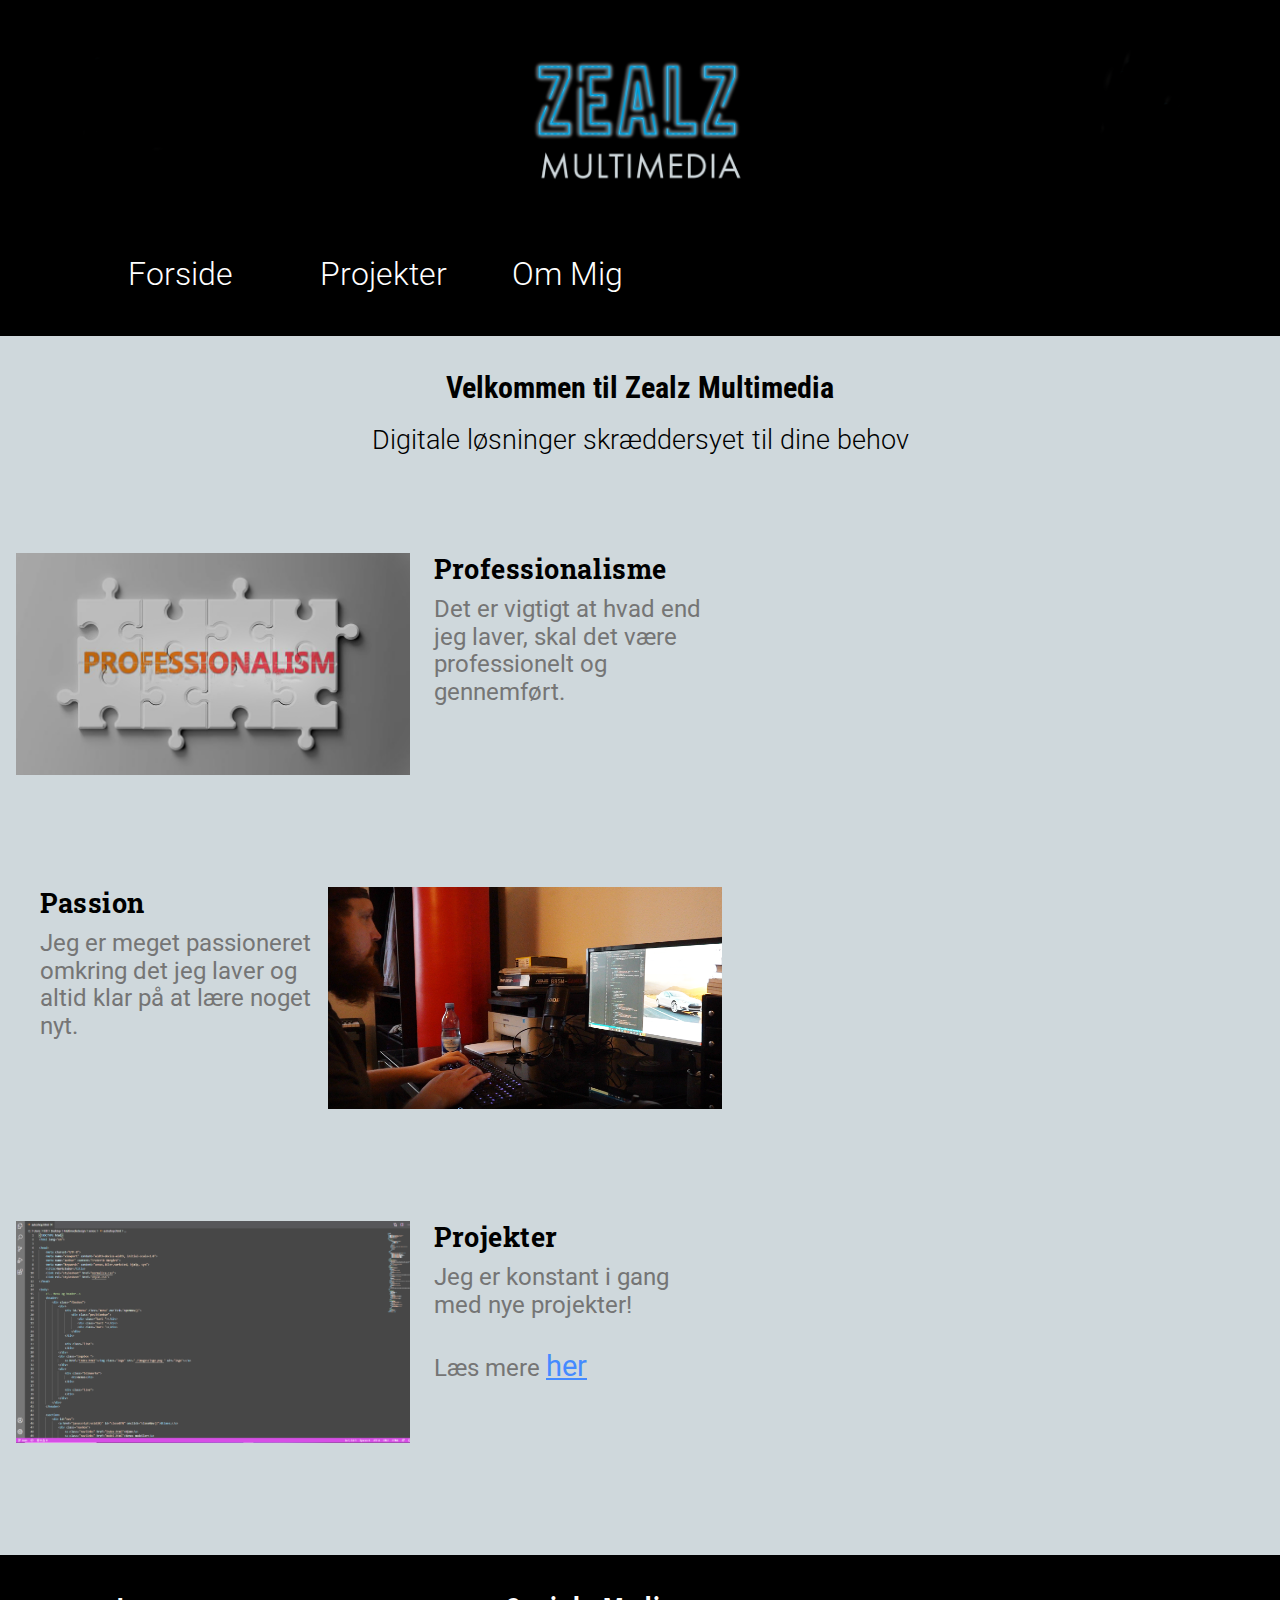
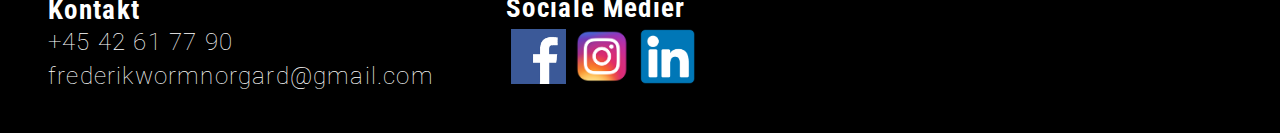
==== commit 4674f75b: "text-edits" ====
--- a/index.html
+++ b/index.html
@@ -1,6 +1,14 @@
 <!DOCTYPE html>
 <html lang="en">
 <head>
+    <script async src="https://www.googletagmanager.com/gtag/js?id=G-Y71VTPQ7Z8"></script>
+<script>
+  window.dataLayer = window.dataLayer || [];
+  function gtag(){dataLayer.push(arguments);}
+  gtag('js', new Date());
+
+  gtag('config', 'G-Y71VTPQ7Z8');
+</script>
     <meta charset="UTF-8">
     <meta name="description" content="Zealz Multimedia Portfolio">
     <meta name="keywords" content="HTML, CSS, Multimedia, design, portfolio">
@@ -69,14 +77,14 @@
         <img src="./images/professionalism.png">
         <ul>
             <li><h3>Professionalisme</h3></li>
-            <li><p>Jeg går meget op i at hvad end jeg laver skal det være professionelt og gennemført.</p></li>
+            <li><p>Det er vigtigt at hvad end jeg laver, skal det være professionelt og gennemført.</p></li>
         </ul>
     </section>
 
     <section class="values">
         <ul>
             <li><h3>Passion</h3></li>
-            <li><p>Jeg er meget passioneret omkring det jeg laver og jeg er altid klar på at lære noget nyt.</p></li>
+            <li><p>Jeg er meget passioneret omkring det jeg laver og altid klar på at lære noget nyt.</p></li>
         </ul>
         <img src="./images/passion.me.lighter.png">
     </section>
@@ -120,4 +128,5 @@
     </footer>
     <script src="myhacks.js"></script>
 </body>
-</html>+</html>
+
--- a/zealzstyle.css
+++ b/zealzstyle.css
@@ -231,7 +231,7 @@
 .values{
     display: flex;
     flex-direction: row;
-    margin: 6em 2em 7em 2em;
+    margin: 6em 2em 7em 1em;
 }
 
 .values ul li{
@@ -251,6 +251,7 @@
     font-size: 0.9em;
     font-weight: 400;
     color: var(--secondary-text);
+    width: 12em;
 }
 
 .values a{
@@ -323,6 +324,11 @@
     margin-right: 1em;
 }
 
+#xenos-headline{
+    width: 20em;
+    margin-left: auto;
+    margin-right: auto;
+}
 /* Styling flexbox images */
 .values img{
     width: 172px;
@@ -655,6 +661,7 @@
 
     .intro h2{
         font-size: 1.7em;
+        line-height: 1.2em;
     }
 
     .values img{
@@ -964,6 +971,10 @@
 
 
     /* Styling index page desktop */
+    .intro{
+        margin-left: auto;
+        margin-right: auto;
+    }
     .intro h1{
         font-size: 3em;
     }
@@ -1014,7 +1025,7 @@
     .jump-to{
         margin-top: 4em;
         margin-left: 15em;
-        margin-bottom: 10em;
+        margin-bottom: 12em;
     }
     .jump-to h2{
         font-size: 2.2em;
@@ -1022,6 +1033,8 @@
 
     .jump-to li a{
         font-size: 1.9em;
+        line-height: 3em;
+        cursor: pointer;
     }
 
     .project-info h2{
@@ -1149,7 +1162,8 @@
         "g g g g h h h h";
         margin-left: auto;
         margin-right: auto;
-        justify-items: center;        
+        justify-items: center;
+        margin-left: 6em;
     }
 
     #side-1{
@@ -1292,5 +1306,73 @@
         padding: 0.4em 1em 1.4em 1em;
     }
 
+    /* Styling for project articles - desktop */
+    .project-article{
+        margin-top: 10em;
+        margin-left: 35em;
+    }
+    .project-article p{
+        width: 35em;
+        font-size: 2em;
+        text-align: left;
+        float: left;
+        margin-left: -2em;
+        margin-bottom: 1.5em;
+        margin-top: 1em;
+    }
+
+    .project-article img{
+        width: 1000px;
+        height: 600px;
+        margin: auto;
+    }
+
+    .project-article h4{
+        font-size: 2em;
+        margin-left: -2em;
+    }
+
+    .flipping-buttons{
+        margin-left: 36em;
+    }
+
+    .flipping-buttons button{
+        width: 10em;
+        height: 5em;
+        margin: 10em;
+    }
+
+    .flipping-buttons button a{
+        font-size: 2em;
+    }
+
+    #bollywood-mockup{
+        width: 500px;
+        height: 750px;
+    }
+
+    #swing1{
+        width: 364px;
+        height: 600px;
+    }
+
+    #swing1text{
+        margin-top: 1em;
+        margin-left: -1em;
+    }
+
+    #swing2{
+        width: 800px;
+        height: 500px;
+        margin-top: -0.1em;
+        margin-left: 1em;
+    }
+
+
+    #xenos-h4{
+        margin-top: 6em;
+        margin-right: 20em; 
+    }
+
 }
         